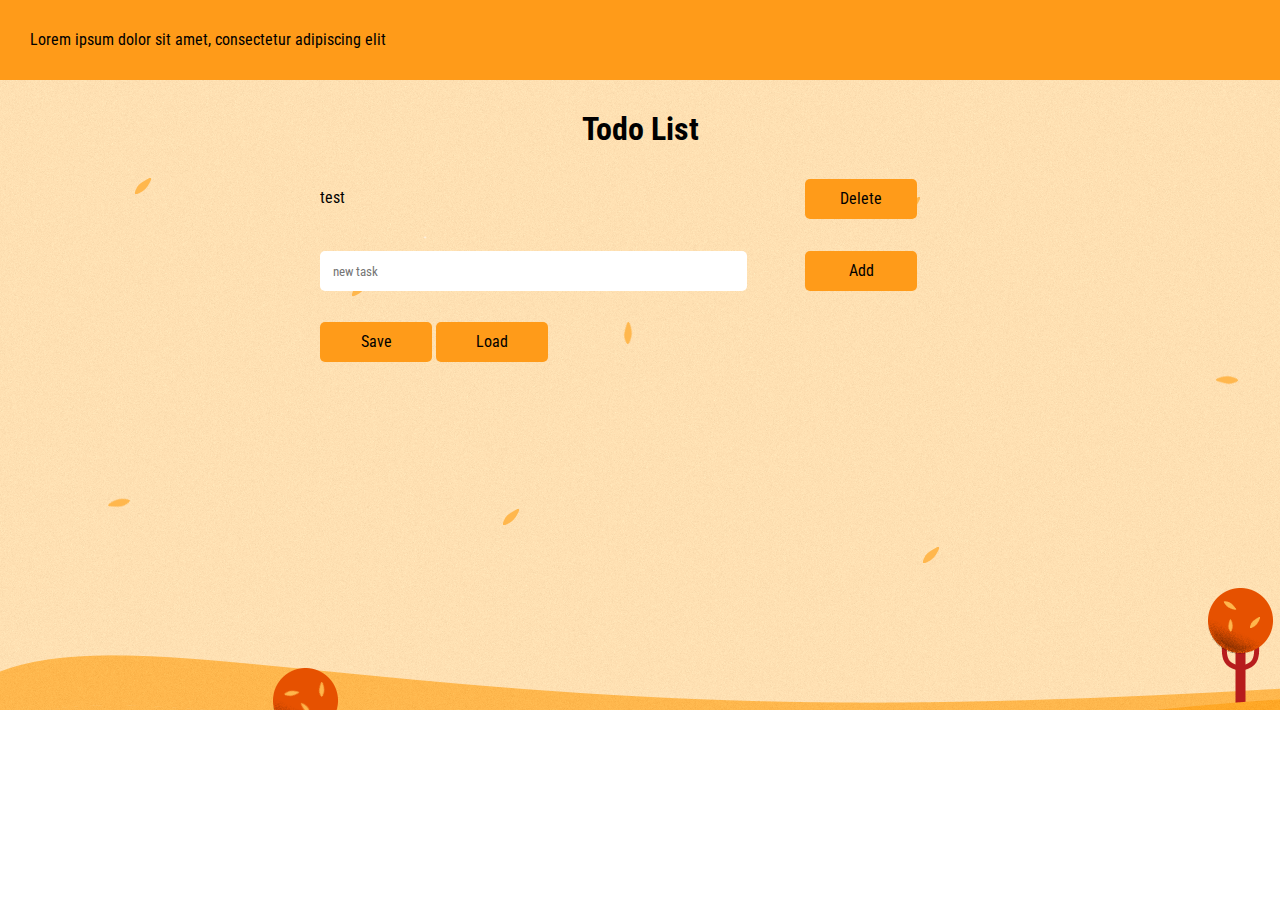
==== index.html @ ff4009b8 "material design" ====
<!doctype html>
<html>
	<head>
	<title> </title>
	<meta charset="UTF-8">
	<link href="https://fonts.googleapis.com/css?family=Roboto+Condensed&display=swap" rel="stylesheet">
	<link rel="stylesheet" type="text/css" href="style.css">
		<!-- Latest compiled and minified CSS 
	<link rel="stylesheet" href="//netdna.bootstrapcdn.com/bootstrap/3.3.2/css/bootstrap.min.css">

	
	<link rel="stylesheet" href="//netdna.bootstrapcdn.com/bootstrap/3.3.2/css/bootstrap-theme.min.css">-->
	<script src="/jquery-3.4.1.min.js"></script>
	<!-- Latest compiled and minified JavaScript -->
	<script src="//netdna.bootstrapcdn.com/bootstrap/3.3.2/js/bootstrap.min.js"></script>
	
	
	</head>
	
	<body>
	  <div class="header">
		Lorem ipsum dolor sit amet, consectetur adipiscing elit 
	  </div>
	  <div class="main">
	  	<h1 class="text-center text-primary">
		  Todo List
		</h1>
	  	<div class="tasks">
		<div class="row">
		  <div id="success"></div>
		</div>
		<div class="row">
		  <div class="col-sm-3"></div>
		  <div class="col-sm-6">
		    <div id="list" style="margin: 30px 0px;">
		    </div>
		    <div class="row inline">
		      <div class="col-sm-8">
		        <input type="text" id="new-item" placeholder="new task" class="form-control">
		      </div>
		      <div class="col-sm-4">
		        <div class="btn btn-primary button-inline" id="add-button">
		          Add
		        </div>
		      </div>
		    </div>
		    <div class="row">
		      <div class="col-sm-4">
		        <div class="btn btn-primary button-inline" id="save-button" style="margin: 30px 0px;">
		          Save
		      	</div>
		      	<div class="btn btn-primary button-inline" id="load-button" style="margin: 30px 0px;">
		           Load
		        </div>
		      </div>
		      <div class="col-sm-8">
		      </div>    
		  </div>
		</div>
       </div>
		<script>
		    $(document).ready(function () {
			  let storage = {};
			  let value = "test";

			  $('#list').append(`
			    <div class="row inline">
			      <div class="col-sm-8">${value}</div>
			      <div class="col-sm-4">
			        <div class="btn btn-sm btn-danger button-inline">Delete</div>
			      </div>
			    </div>`
			    )
		  
			  	$('#add-button').click(function () { 
				    let value = $('#new-item').val(); 
				    let addTasks = addTask(value, '');
				    console.log(storage);
				    $('#new-item').val('');				     
				});

			    $('#list').on("click", '.delete-button', function () { 
				  let randomThis = $(this).attr('data-item');
				  
				  console.log(storage);
					delete storage[randomThis];
				  $(`.item[data-item="${randomThis}"]`).remove(); 
				  
				  return false;
				});

				$('#save-button').click(function () {
				  let tasksStr = JSON.stringify(storage);
				  console.log(tasksStr);

				  $.ajax('/save.php', {
					  type: 'POST',  // http method
					  data: {tasksName : tasksStr},  // data to submit
					  success: function (data, status, xhr) {
					    $('#success').append(`
						      <div class="bg-blue">данные сохранены в файл</div>`
						    )
					  },
					  error: function (jqXhr, textStatus, errorMessage) {
					    console.log('error');
					  }
					});
		 		 });

				$('#load-button').click(function () {
				  $.ajax('/load.php', {    
					success: function (data, status, xhr) {
					  let storageLoaded = JSON.parse(data);
					  console.log(storageLoaded);
					  
					  for (let key in storageLoaded) { 
			    		  let addTasks = addTask(storageLoaded[key], '(loaded)');
						}
					  },

					error: function (jqXhr, textStatus, errorMessage) {
					  console.log('error');
					}

					});
		 		 });
				function addTask(value, isloaded) {
				  	let random = Math.random().toString(36).substring(2, 15) + Math.random().toString(36).substring(2, 15);
				  	random = random.trim();
				  	console.log(random);
				  	$('#list').append(`
					  <div class="row item inline" data-item="${random}">
					     <div class="col-sm-8">${value}&nbsp;${isloaded}</div>
					     <div class="col-sm-2">
				            <div class="btn btn-sm btn-danger delete-button button-inline" data-item="${random}">Delete
				            </div>
				          </div>`
				    )
				    storage[random] = value;	
				}
		  });
		</script>

	</body>
</html>
---- style.css ----
﻿* {
  margin:0;
  padding:0;
  font-family: 'Roboto Condensed', sans-serif;}

.header {
  height: 5em;
  line-height: 5em;
  padding-left: 30px;
  background-color: #ff9b19;
}

.main {
  text-align: center;
  height: 600px;
  background: url("12345.png");
  padding-top: 30px;
}

.tasks {
  position: relative;
  margin-left: auto;
  margin-right: auto;
  text-align: left;
  width: 40em;
  border-radius: 5px;
}

h1 {
  margin: auto;
}

.inline>div {
  display: inline-block;
}

#new-item {
  position: relative;
  width: 30em;
  height: 3em;
  margin-right: 2em;
  text-align: left;
  padding: 0 1em;
  line-height: 2em;
  vertical-align: middle;
  border:none;
  border-radius: 5px;
}

.button-inline {
  position: relative;
  display: inline-block;
  width: 5em;
  height: 2.5em;
  padding: 0 1em;
  margin: 1px;
  line-height: 2.5em;
  vertical-align: middle;
  text-align: center;
  text-decoration: none;
  color: #000;
  background-color: #ff9b19;
  outline: none;
  border-radius: 5px;
}
.button-inline:hover {
  background-color: #ff9000;
}

.button-inline:active {
  background: none;
}

.col-sm-8 {
  position: relative;
  width: 30em;
}

.bg-blue {
  width: 35em;
  height: 2em;
  line-height: 2em;
  text-align: left;
  color: #999;
  
}
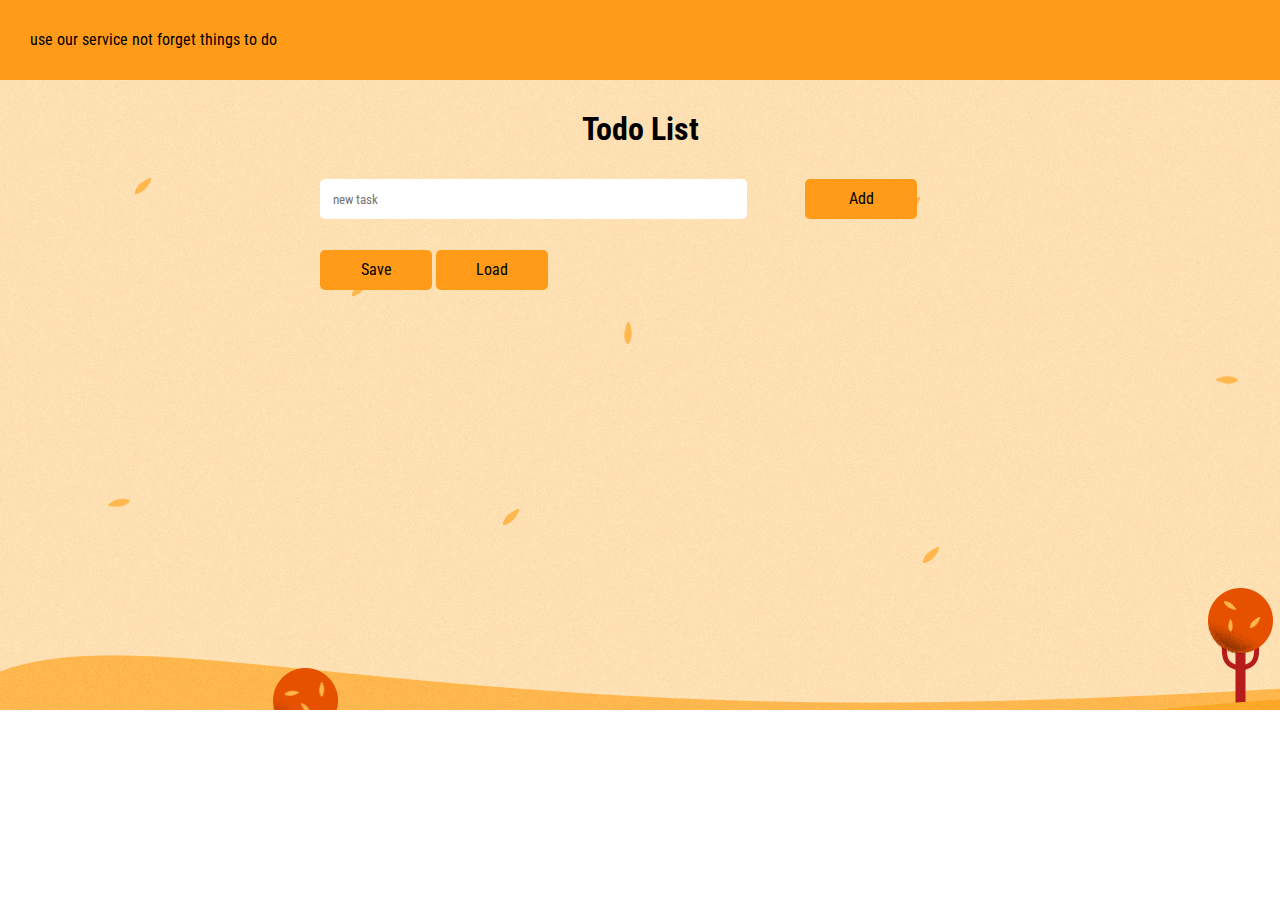
==== commit 99b06193: "js in file" ====
--- a/index.html
+++ b/index.html
@@ -1,25 +1,25 @@
 <!doctype html>
 <html>
 	<head>
-	<title> </title>
-	<meta charset="UTF-8">
-	<link href="https://fonts.googleapis.com/css?family=Roboto+Condensed&display=swap" rel="stylesheet">
-	<link rel="stylesheet" type="text/css" href="style.css">
-		<!-- Latest compiled and minified CSS 
-	<link rel="stylesheet" href="//netdna.bootstrapcdn.com/bootstrap/3.3.2/css/bootstrap.min.css">
+		<title> </title>
+		<meta charset="UTF-8">
+		<link href="https://fonts.googleapis.com/css?family=Roboto+Condensed&display=swap" rel="stylesheet">
+		<link rel="stylesheet" type="text/css" href="style.css">
+			<!-- Latest compiled and minified CSS 
+		<link rel="stylesheet" href="//netdna.bootstrapcdn.com/bootstrap/3.3.2/css/bootstrap.min.css">
+
+		
+		<link rel="stylesheet" href="//netdna.bootstrapcdn.com/bootstrap/3.3.2/css/bootstrap-theme.min.css">-->
+		<script src="/jquery-3.4.1.min.js"></script>
+		<!-- Latest compiled and minified JavaScript -->
+		<script src="//netdna.bootstrapcdn.com/bootstrap/3.3.2/js/bootstrap.min.js"></script>
+		<script src="/tasksActions.js?v=3"></script>
 
 	
-	<link rel="stylesheet" href="//netdna.bootstrapcdn.com/bootstrap/3.3.2/css/bootstrap-theme.min.css">-->
-	<script src="/jquery-3.4.1.min.js"></script>
-	<!-- Latest compiled and minified JavaScript -->
-	<script src="//netdna.bootstrapcdn.com/bootstrap/3.3.2/js/bootstrap.min.js"></script>
-	
-	
-	</head>
-	
+	</head>	
 	<body>
 	  <div class="header">
-		Lorem ipsum dolor sit amet, consectetur adipiscing elit 
+		use our service not forget things to do
 	  </div>
 	  <div class="main">
 	  	<h1 class="text-center text-primary">
@@ -58,88 +58,5 @@
 		  </div>
 		</div>
        </div>
-		<script>
-		    $(document).ready(function () {
-			  let storage = {};
-			  let value = "test";
-
-			  $('#list').append(`
-			    <div class="row inline">
-			      <div class="col-sm-8">${value}</div>
-			      <div class="col-sm-4">
-			        <div class="btn btn-sm btn-danger button-inline">Delete</div>
-			      </div>
-			    </div>`
-			    )
-		  
-			  	$('#add-button').click(function () { 
-				    let value = $('#new-item').val(); 
-				    let addTasks = addTask(value, '');
-				    console.log(storage);
-				    $('#new-item').val('');				     
-				});
-
-			    $('#list').on("click", '.delete-button', function () { 
-				  let randomThis = $(this).attr('data-item');
-				  
-				  console.log(storage);
-					delete storage[randomThis];
-				  $(`.item[data-item="${randomThis}"]`).remove(); 
-				  
-				  return false;
-				});
-
-				$('#save-button').click(function () {
-				  let tasksStr = JSON.stringify(storage);
-				  console.log(tasksStr);
-
-				  $.ajax('/save.php', {
-					  type: 'POST',  // http method
-					  data: {tasksName : tasksStr},  // data to submit
-					  success: function (data, status, xhr) {
-					    $('#success').append(`
-						      <div class="bg-blue">данные сохранены в файл</div>`
-						    )
-					  },
-					  error: function (jqXhr, textStatus, errorMessage) {
-					    console.log('error');
-					  }
-					});
-		 		 });
-
-				$('#load-button').click(function () {
-				  $.ajax('/load.php', {    
-					success: function (data, status, xhr) {
-					  let storageLoaded = JSON.parse(data);
-					  console.log(storageLoaded);
-					  
-					  for (let key in storageLoaded) { 
-			    		  let addTasks = addTask(storageLoaded[key], '(loaded)');
-						}
-					  },
-
-					error: function (jqXhr, textStatus, errorMessage) {
-					  console.log('error');
-					}
-
-					});
-		 		 });
-				function addTask(value, isloaded) {
-				  	let random = Math.random().toString(36).substring(2, 15) + Math.random().toString(36).substring(2, 15);
-				  	random = random.trim();
-				  	console.log(random);
-				  	$('#list').append(`
-					  <div class="row item inline" data-item="${random}">
-					     <div class="col-sm-8">${value}&nbsp;${isloaded}</div>
-					     <div class="col-sm-2">
-				            <div class="btn btn-sm btn-danger delete-button button-inline" data-item="${random}">Delete
-				            </div>
-				          </div>`
-				    )
-				    storage[random] = value;	
-				}
-		  });
-		</script>
-
 	</body>
 </html>--- a/style.css
+++ b/style.css
@@ -60,15 +60,15 @@
   text-decoration: none;
   color: #000;
   background-color: #ff9b19;
-  outline: none;
   border-radius: 5px;
 }
 .button-inline:hover {
   background-color: #ff9000;
+  cursor: pointer;
 }
 
 .button-inline:active {
-  background: none;
+  background-color: #ff9b19;
 }
 
 .col-sm-8 {
@@ -81,6 +81,5 @@
   height: 2em;
   line-height: 2em;
   text-align: left;
-  color: #999;
-  
+  color: #999; 
 }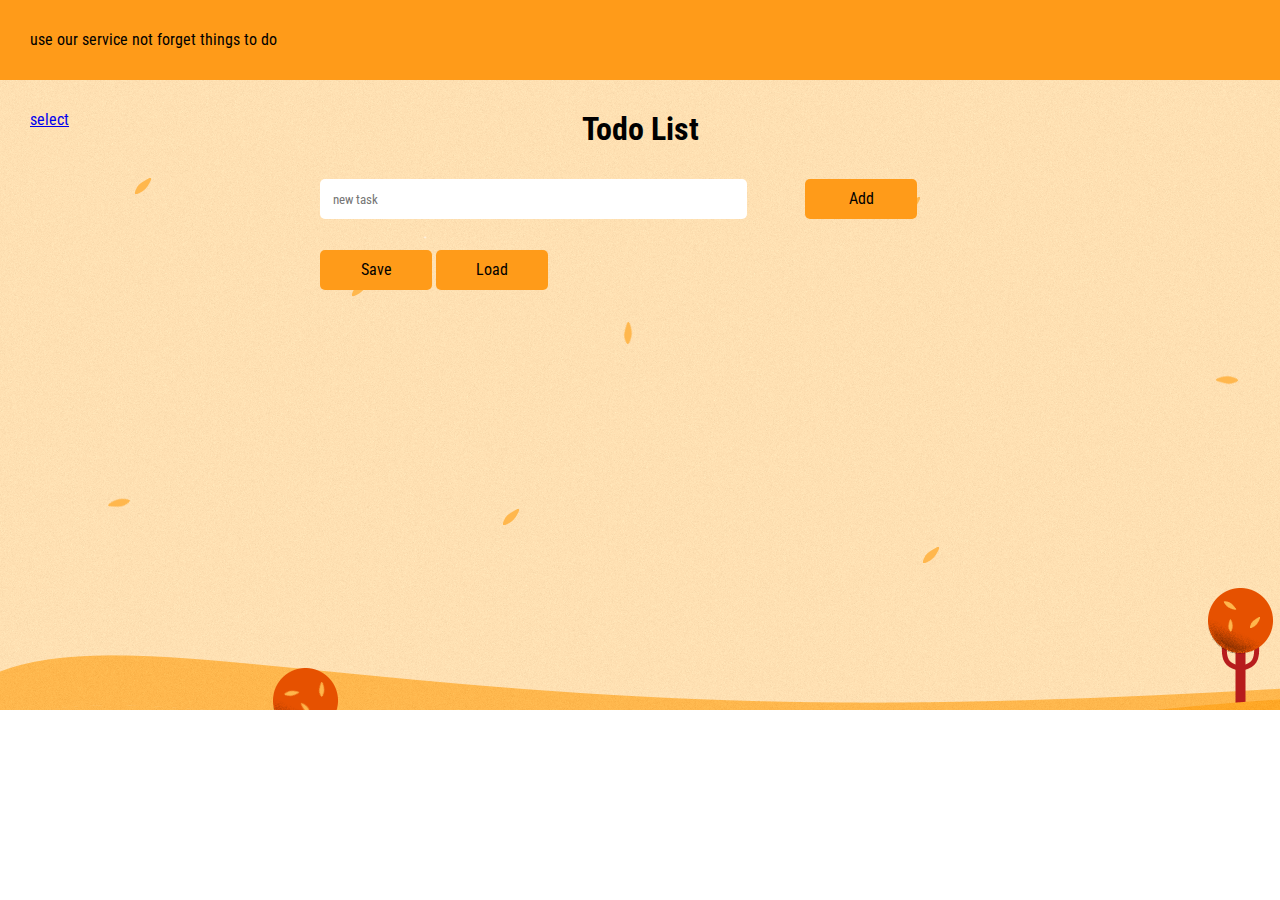
==== commit b4a1f9fb: "smartSelect" ====
--- a/index.html
+++ b/index.html
@@ -19,15 +19,21 @@
 	</head>	
 	<body>
 	  <div class="header">
-		use our service not forget things to do
+	  	<div>
+			use our service not forget things to do 
+		</div>
+		<div>
+			<a href="/select.html">select</a>
+		</div>
 	  </div>
+
 	  <div class="main">
 	  	<h1 class="text-center text-primary">
 		  Todo List
 		</h1>
 	  	<div class="tasks">
 		<div class="row">
-		  <div id="success"></div>
+		  <div id="success">saved to file</div>
 		</div>
 		<div class="row">
 		  <div class="col-sm-3"></div>
--- a/style.css
+++ b/style.css
@@ -76,7 +76,8 @@
   width: 30em;
 }
 
-.bg-blue {
+#success {
+  display: none;
   width: 35em;
   height: 2em;
   line-height: 2em;
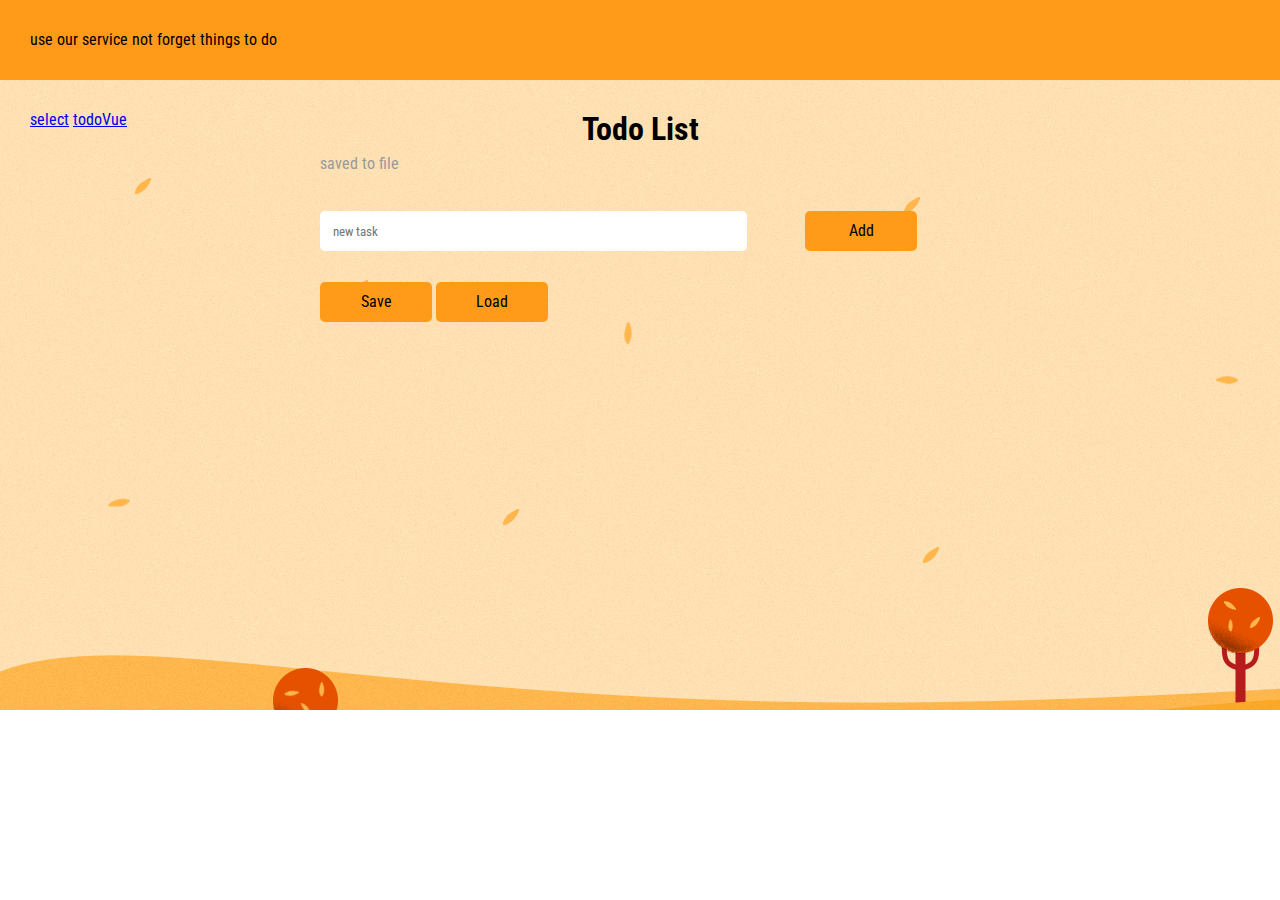
==== commit c33b7add: "todo with vue js" ====
--- a/index.html
+++ b/index.html
@@ -24,6 +24,7 @@
 		</div>
 		<div>
 			<a href="/select.html">select</a>
+			<a href="/todoVue.html">todoVue</a>
 		</div>
 	  </div>
 
--- a/style.css
+++ b/style.css
@@ -77,7 +77,7 @@
 }
 
 #success {
-  display: none;
+  /*display: none;*/
   width: 35em;
   height: 2em;
   line-height: 2em;
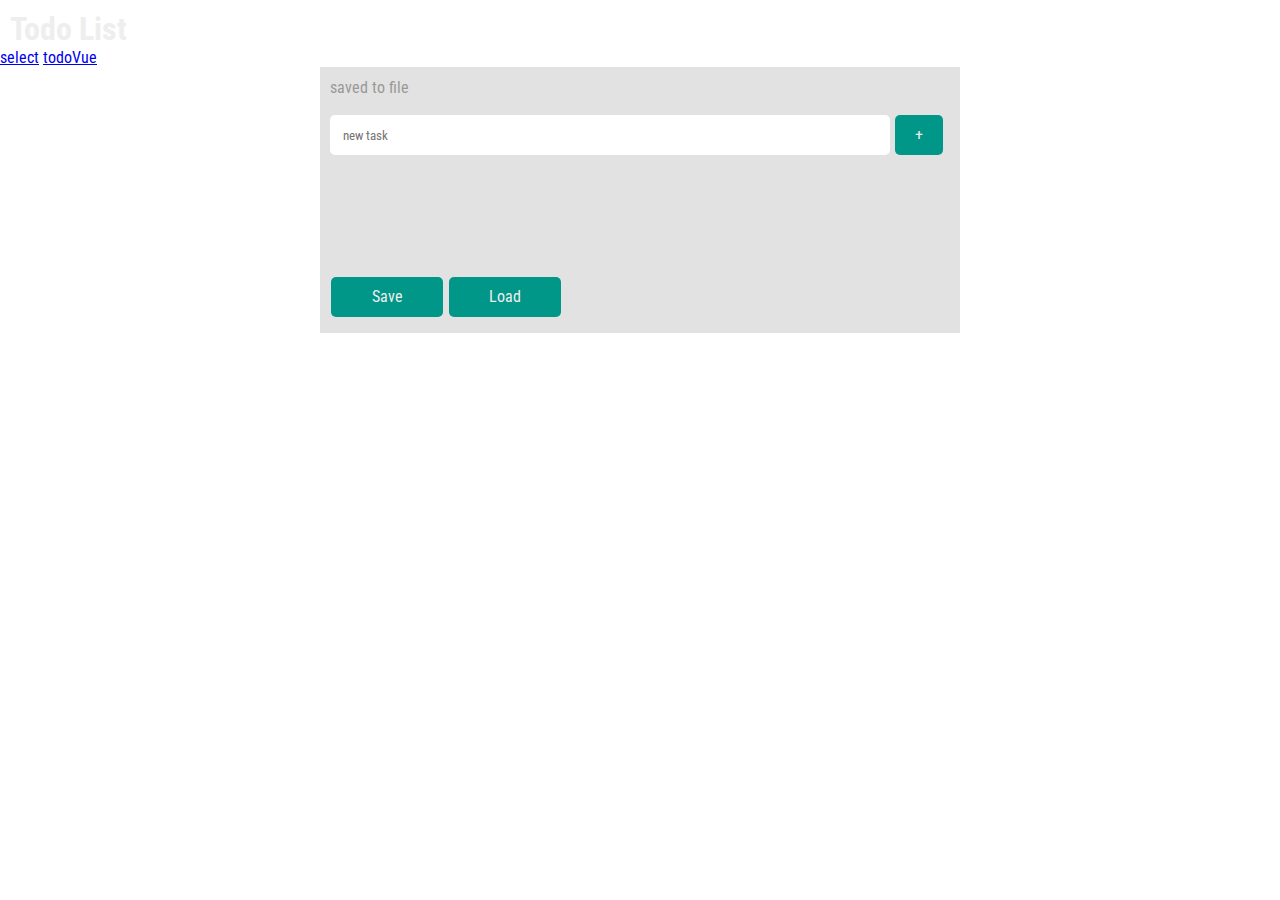
==== commit 9ec1a70e: "change design, localStorage" ====
--- a/index.html
+++ b/index.html
@@ -5,65 +5,57 @@
 		<meta charset="UTF-8">
 		<link href="https://fonts.googleapis.com/css?family=Roboto+Condensed&display=swap" rel="stylesheet">
 		<link rel="stylesheet" type="text/css" href="style.css">
-			<!-- Latest compiled and minified CSS 
+		<!-- Latest compiled and minified CSS
 		<link rel="stylesheet" href="//netdna.bootstrapcdn.com/bootstrap/3.3.2/css/bootstrap.min.css">
-
 		
 		<link rel="stylesheet" href="//netdna.bootstrapcdn.com/bootstrap/3.3.2/css/bootstrap-theme.min.css">-->
 		<script src="/jquery-3.4.1.min.js"></script>
 		<!-- Latest compiled and minified JavaScript -->
 		<script src="//netdna.bootstrapcdn.com/bootstrap/3.3.2/js/bootstrap.min.js"></script>
 		<script src="/tasksActions.js?v=3"></script>
-
-	
-	</head>	
+		
+	</head>
 	<body>
-	  <div class="header">
-	  	<div>
-			use our service not forget things to do 
+		<div class="header">
+			<div class="main">
+				<h1>
+					Todo List
+				</h1>
+			</div>
 		</div>
 		<div>
 			<a href="/select.html">select</a>
 			<a href="/todoVue.html">todoVue</a>
 		</div>
-	  </div>
-
-	  <div class="main">
-	  	<h1 class="text-center text-primary">
-		  Todo List
-		</h1>
-	  	<div class="tasks">
-		<div class="row">
-		  <div id="success">saved to file</div>
-		</div>
-		<div class="row">
-		  <div class="col-sm-3"></div>
-		  <div class="col-sm-6">
-		    <div id="list" style="margin: 30px 0px;">
-		    </div>
-		    <div class="row inline">
-		      <div class="col-sm-8">
-		        <input type="text" id="new-item" placeholder="new task" class="form-control">
-		      </div>
-		      <div class="col-sm-4">
-		        <div class="btn btn-primary button-inline" id="add-button">
-		          Add
-		        </div>
-		      </div>
-		    </div>
-		    <div class="row">
-		      <div class="col-sm-4">
-		        <div class="btn btn-primary button-inline" id="save-button" style="margin: 30px 0px;">
-		          Save
-		      	</div>
-		      	<div class="btn btn-primary button-inline" id="load-button" style="margin: 30px 0px;">
-		           Load
-		        </div>
-		      </div>
-		      <div class="col-sm-8">
-		      </div>    
-		  </div>
-		</div>
-       </div>
-	</body>
-</html>+		<div class="main">
+			<div class="tasks">
+				<div class="row">
+					<div id="success">saved to file</div>
+				</div>
+				<div class="col-sm-8 taskline">
+					<input type="text" id="new-item" placeholder="new task">
+					<div class="btn btn-primary button-inline button-small" id="add-button">
+						+
+					</div>
+				</div>
+				<div class="row">
+					<div class="col-sm-3"></div>
+					<div class="col-sm-6">
+						<div id="list">
+						</div>
+						<div class="row">
+							<div class="col-sm-4 buttonLine">
+								<div class="btn btn-primary button-inline" id="save-button">
+									Save
+								</div>
+								<div class="btn btn-primary button-inline" id="load-button">
+									Load
+								</div>
+							</div>
+							<div class="col-sm-8">
+							</div>
+						</div>
+					</div>
+				</div>
+			</body>
+		</html>--- a/style.css
+++ b/style.css
@@ -3,18 +3,20 @@
   padding:0;
   font-family: 'Roboto Condensed', sans-serif;}
 
-.header {
-  height: 5em;
-  line-height: 5em;
-  padding-left: 30px;
-  background-color: #ff9b19;
+
+.listHeader {
+  position: relative;
+  margin-left: auto;
+  margin-right: auto;
+  text-align: center;
+  background-color: #009688;
+  line-height: 60px;
+  height:60px;
+  width: 40em;
 }
 
-.main {
-  text-align: center;
-  height: 600px;
-  background: url("12345.png");
-  padding-top: 30px;
+.helper{
+  height:30px;
 }
 
 .tasks {
@@ -22,12 +24,16 @@
   margin-left: auto;
   margin-right: auto;
   text-align: left;
+  padding: 5px 0;
   width: 40em;
-  border-radius: 5px;
+  background-color: #E1E2E1;
+  
 }
 
 h1 {
-  margin: auto;
+  margin-top: 10px;
+  margin-left: 10px;
+  color: #eee;
 }
 
 .inline>div {
@@ -36,9 +42,8 @@
 
 #new-item {
   position: relative;
-  width: 30em;
+  width: 40em;
   height: 3em;
-  margin-right: 2em;
   text-align: left;
   padding: 0 1em;
   line-height: 2em;
@@ -58,22 +63,51 @@
   vertical-align: middle;
   text-align: center;
   text-decoration: none;
-  color: #000;
-  background-color: #ff9b19;
+  color: #eee;
+  background-color: #009688;
   border-radius: 5px;
 }
 .button-inline:hover {
-  background-color: #ff9000;
+  background-color: #00675b;
   cursor: pointer;
 }
 
 .button-inline:active {
-  background-color: #ff9b19;
+  background-color:#009688;
 }
 
-.col-sm-8 {
+.button-small {
+  width: 1em;
+}
+
+#list>.button-small{
+  background-color: none;
+}
+
+.taskline {
   position: relative;
-  width: 30em;
+  display: inline-block;
+  margin: 10px 10px;
+  
+}
+
+.item{
+  border-bottom: 1px solid #009688;
+  margin: 1px 10px; 
+}
+
+.taskBody {
+  position: relative;
+  width: 475px;
+  text-align: left;
+  padding: 0 1em;
+  line-height: 2em;
+  color:#333;
+
+}
+
+.buttonLine {
+  margin: 10px 10px; 
 }
 
 #success {
@@ -82,5 +116,23 @@
   height: 2em;
   line-height: 2em;
   text-align: left;
+  margin-left: 10px;
   color: #999; 
+}
+
+.point-button {
+  background-color: inherit;
+
+}
+
+.point-button:hover {
+  background-color: inherit;
+}
+
+.point-button:active {
+  background-color: inherit;
+}
+
+#list{
+  min-height: 100px;
 }